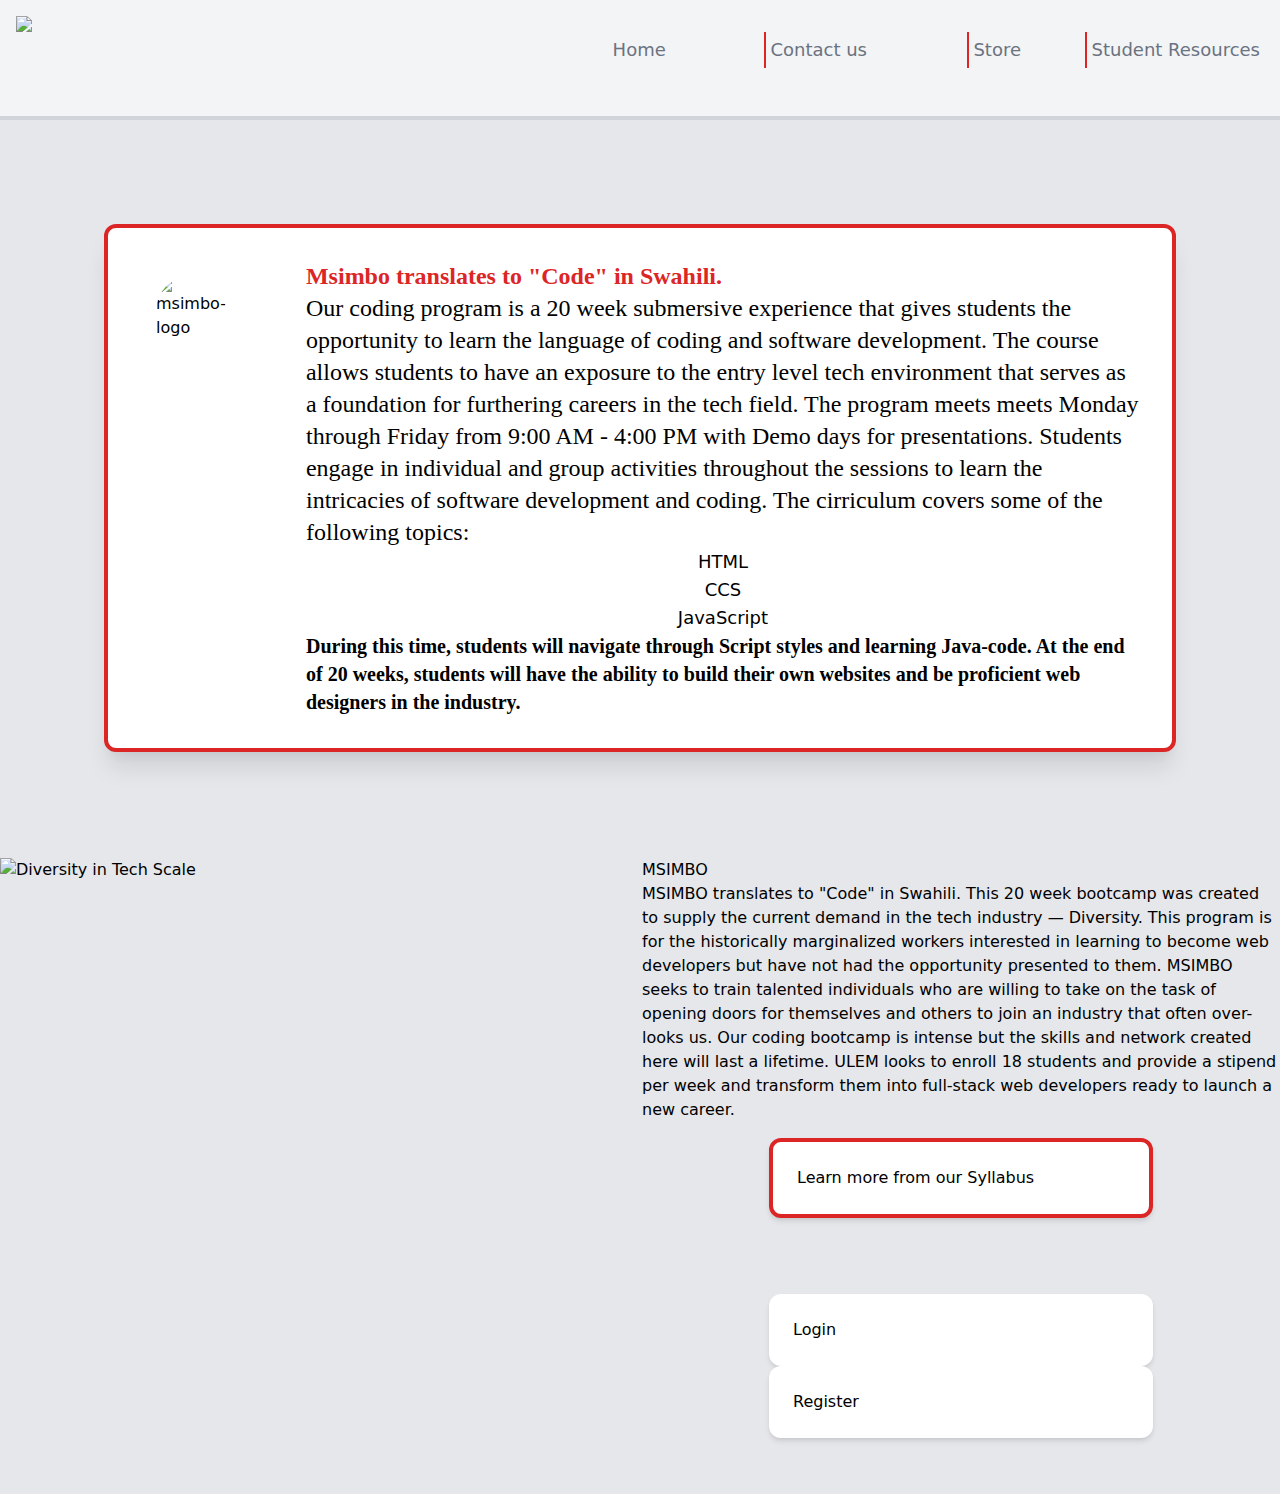
==== index.html @ eb958dcb "Added Header and styles to top sections" ====
<!DOCTYPE html>
<html lang="en">

<head>
  <meta charset="UTF-8">
  <meta name="viewport" content="width=device-width, initial-scale=1.0">
  
  <link rel="stylesheet" href="dist/tailwind.css">

  <title>MSIMBO</title>
</head>

<body class="h-3/4 bg-gray-200">
  

  <!-- top section -->
 
  <div class="bg-gray-100 h-42 border-b-4 border-gray-300 p-4">
		<div class="flex justify-between mb-4">
			<div class=""><img src="https://www.ulem.org/static/media/ulem.1919320d.png" width="271.5"></div>
				<div class="grid grid-cols-4 divide-x-2 divide-red-600">
					<div
						class="p-1 my-4 max-w-sm mx-auto flex text items-center space-x-4 hover:underline ">
						<a href="#">
							<div class="flex text-lg text-gray-500 font-light">Home</div>
						</a></div>
	
					<div
						class="p-1 my-4 max-w-sm mx-auto flex items-center space-x-4">
						<a href="https://msimbo.herokuapp.com/register">
							<div class="flex text-lg text-gray-500 font-light">Contact us</div>
						</a>
					</div>
	
	
	
					<div
						class="p-1 my-4 max-w-sm mx-auto flex items-center space-x-4">
						<a href="#">
							<div class="flex text-lg text-gray-500 font-light">Store</div>
						</a>
					</div>
	
					<div
						class="p-1 my-4 max-w-sm mx-auto flex items-center space-x-4">
						<a href="resources.html">
							<div class="flex-none text-lg text-gray-500 font-light">Student Resources</div>
						</a>
					</div>
				</div>
			</div>
		</div>

		<div class="p-16 m-10">
			<figure class="md:flex bg-white border-4 shadow-xl border-red-600 rounded-xl p-8 md:p-0">
				<img class="md:h-auto p-12 mx-auto rounded-full" src="http://msimbo.herokuapp.com/static/media/logo.7d59b40d.png" alt="msimbo-logo">
				<div class="pt-6 md:p-8 text-center md:text-left space-y-4">
					<blockquote>
						<p class="text-2xl font-normal font-serif">
							<strong class="text-red-600">Msimbo translates to &quot;Code&quot; in Swahili.</strong>  <br> Our coding program is a 20 week submersive
							experience that gives students the opportunity to learn the language
							of coding and software development. The course allows students to have an exposure to the entry level
							tech environment
							that serves as a foundation for furthering careers in the tech field. The program meets meets Monday
							through Friday from
							9:00 AM - 4:00 PM with Demo days for presentations. Students engage in individual and group activities
							throughout the
							sessions to learn the intricacies of software development and coding. The cirriculum covers some of the
							following
							topics:
						</p>
						<ul class="text-center text-lg">
							<li>HTML</li>
							<li>CCS</li>
							<li>JavaScript</li>
						</ul>
						<p class="text-xl font-semibold font-serif">During this time, students will navigate through Script styles and learning
							Java-code. At the end of 20 weeks,
							students will have the ability to build their own websites and be proficient web designers in the
							industry.</p>
					</blockquote>
					<!-- <figcaption class="">
								<div>
								</div>
							
							</figcaption> -->
				</div>
			</figure>
		</div>



  <hr>

    <hr>

    <!-- middle section about msimbo-->

    <div class="flex justify-between md:grid md:grid-cols-2 md:gap-1">
      <div id="stats">
      <img id="diversity" src="https://www.dalberg.com/sites/default/files/inline-images/diversity%20in%20tech_1.png" alt="Diversity in Tech Scale"></div>
      <div class="">
        <h2 class="topheader">MSIMBO</h2>
        <div>
        <p class="us">MSIMBO translates to &quot;Code&quot; in Swahili. This 20 week bootcamp was created to supply the current demand in the tech industry — Diversity. This program is for the historically marginalized workers interested in learning to become web developers but have not had the opportunity presented to them. MSIMBO seeks to train talented individuals who are willing to take on the task of opening doors for themselves and others to join an industry that often over-looks us. Our coding bootcamp is intense but the skills and network created here will last a lifetime. ULEM looks to enroll 18 students and provide a stipend per week and transform them into full-stack web developers ready to launch a new career.</p>
        </div>

        <!---- lamont --->
        <!-- Lamont: I added the border to the button here on 12.3-->
        <div>
 
          <div class="border-4 border-red-600 p-6 my-4 max-w-sm mx-auto bg-white rounded-xl shadow-md flex items-center space-x-4">
            <a href="#"><div class="flex- none">Learn more from our Syllabus</div></a></div>
  
          
  
    
        </div>
   
        
       </div>

   

    

    <hr>

  <!-- footer section -->
  

    <div class="p-14">
      

      <div class="buttons">


        <div class="p-6 max-w-sm mx-auto bg-white rounded-xl shadow-md flex items-center space-x-4">
          <a href="#"><div class="flex- none">Login</div></a></div>

        <div class="p-6 max-w-sm mx-auto bg-white rounded-xl shadow-md flex items-center space-x-4">
          <a href="https://msimbo.herokuapp.com/register"><div class="flex-none">Register</div></a></div>

      </div>

      </div>


</body>

</html>
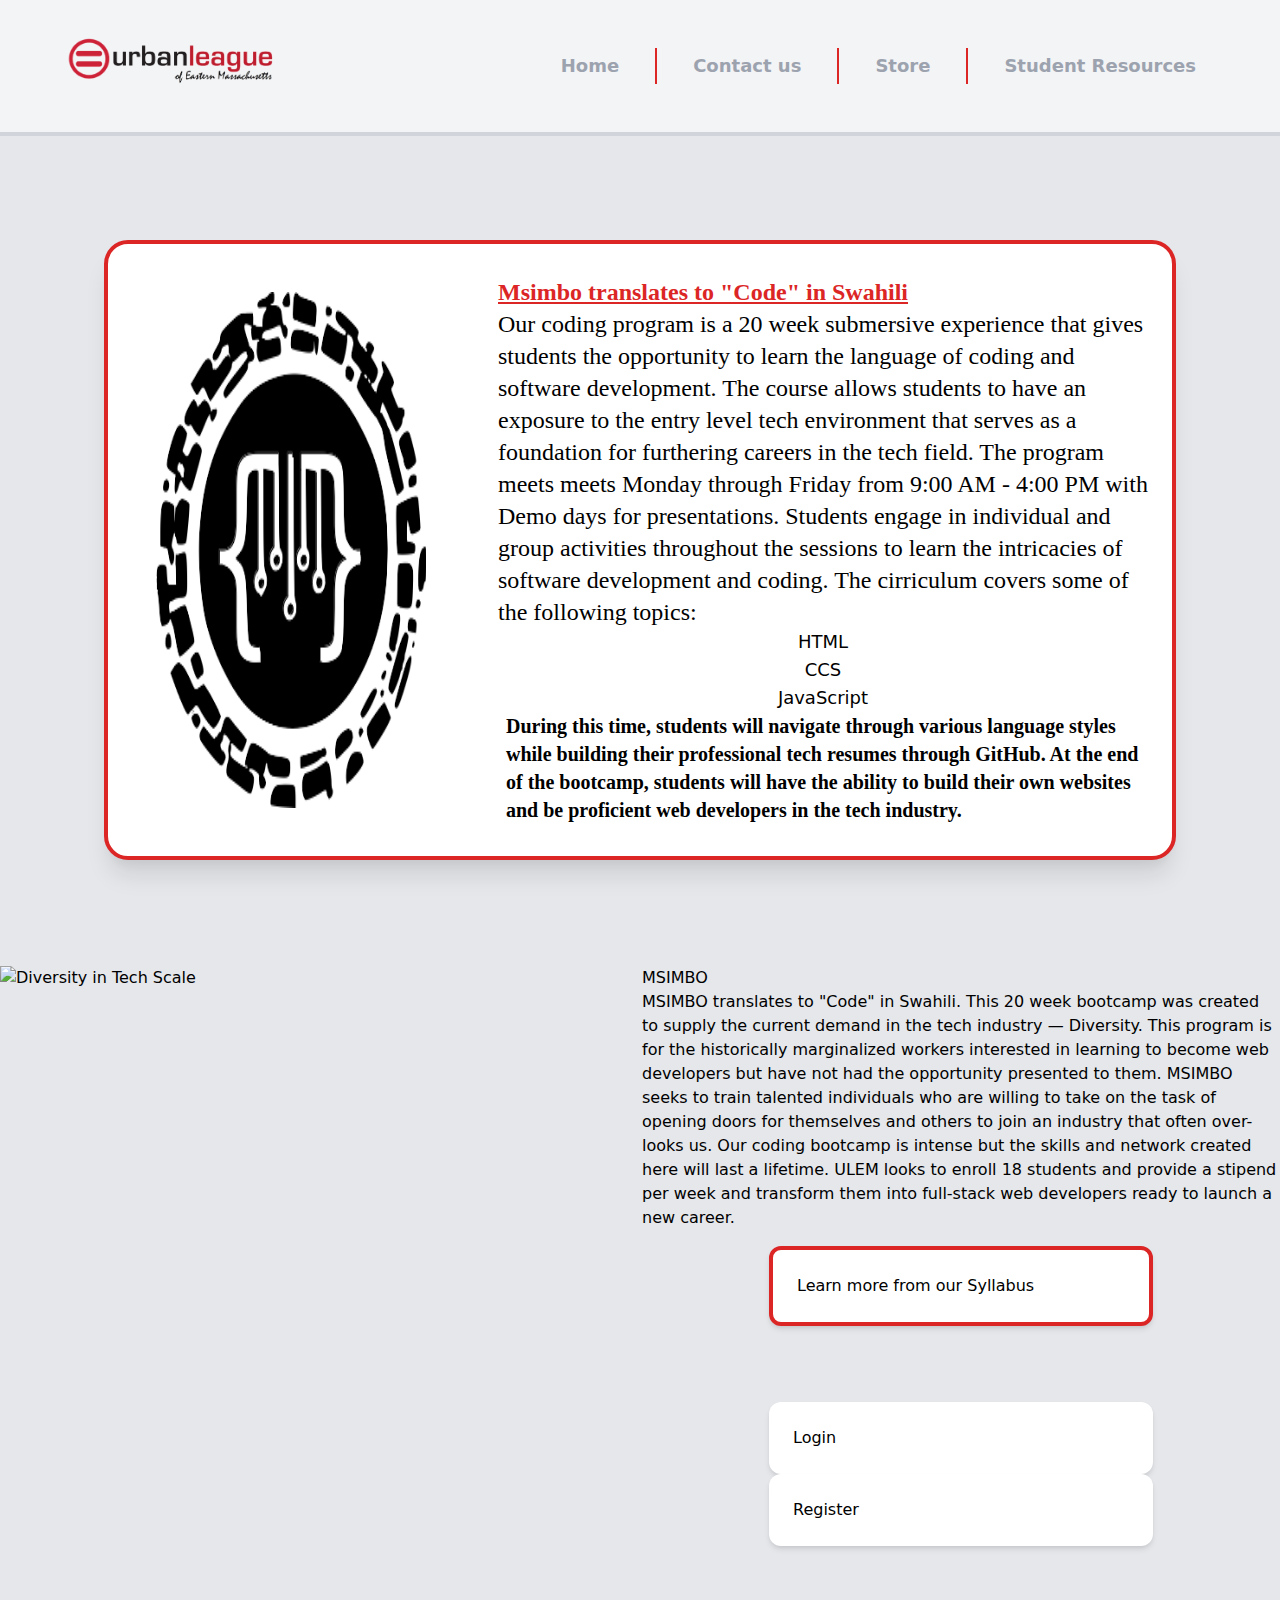
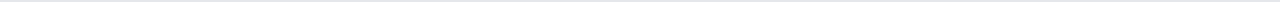
==== commit 2754050b: "Adds cohesive header to each file + proper links" ====
--- a/index.html
+++ b/index.html
@@ -4,146 +4,174 @@
 <head>
   <meta charset="UTF-8">
   <meta name="viewport" content="width=device-width, initial-scale=1.0">
-  
+
   <link rel="stylesheet" href="dist/tailwind.css">
 
   <title>MSIMBO</title>
 </head>
 
+
 <body class="h-3/4 bg-gray-200">
-  
+  <!-- outermost bg -->
 
-  <!-- top section -->
- 
-  <div class="bg-gray-100 h-42 border-b-4 border-gray-300 p-4">
-		<div class="flex justify-between mb-4">
-			<div class=""><img src="https://www.ulem.org/static/media/ulem.1919320d.png" width="271.5"></div>
-				<div class="grid grid-cols-4 divide-x-2 divide-red-600">
-					<div
-						class="p-1 my-4 max-w-sm mx-auto flex text items-center space-x-4 hover:underline ">
-						<a href="#">
-							<div class="flex text-lg text-gray-500 font-light">Home</div>
-						</a></div>
-	
-					<div
-						class="p-1 my-4 max-w-sm mx-auto flex items-center space-x-4">
-						<a href="https://msimbo.herokuapp.com/register">
-							<div class="flex text-lg text-gray-500 font-light">Contact us</div>
-						</a>
-					</div>
-	
-	
-	
-					<div
-						class="p-1 my-4 max-w-sm mx-auto flex items-center space-x-4">
-						<a href="#">
-							<div class="flex text-lg text-gray-500 font-light">Store</div>
-						</a>
-					</div>
-	
-					<div
-						class="p-1 my-4 max-w-sm mx-auto flex items-center space-x-4">
-						<a href="resources.html">
-							<div class="flex-none text-lg text-gray-500 font-light">Student Resources</div>
-						</a>
-					</div>
-				</div>
-			</div>
-		</div>
+  <!-- header below -->
 
-		<div class="p-16 m-10">
-			<figure class="md:flex bg-white border-4 shadow-xl border-red-600 rounded-xl p-8 md:p-0">
-				<img class="md:h-auto p-12 mx-auto rounded-full" src="http://msimbo.herokuapp.com/static/media/logo.7d59b40d.png" alt="msimbo-logo">
-				<div class="pt-6 md:p-8 text-center md:text-left space-y-4">
-					<blockquote>
-						<p class="text-2xl font-normal font-serif">
-							<strong class="text-red-600">Msimbo translates to &quot;Code&quot; in Swahili.</strong>  <br> Our coding program is a 20 week submersive
-							experience that gives students the opportunity to learn the language
-							of coding and software development. The course allows students to have an exposure to the entry level
-							tech environment
-							that serves as a foundation for furthering careers in the tech field. The program meets meets Monday
-							through Friday from
-							9:00 AM - 4:00 PM with Demo days for presentations. Students engage in individual and group activities
-							throughout the
-							sessions to learn the intricacies of software development and coding. The cirriculum covers some of the
-							following
-							topics:
-						</p>
-						<ul class="text-center text-lg">
-							<li>HTML</li>
-							<li>CCS</li>
-							<li>JavaScript</li>
-						</ul>
-						<p class="text-xl font-semibold font-serif">During this time, students will navigate through Script styles and learning
-							Java-code. At the end of 20 weeks,
-							students will have the ability to build their own websites and be proficient web designers in the
-							industry.</p>
-					</blockquote>
-					<!-- <figcaption class="">
+  <div class="bg-gray-100 h-42 border-b-4 border-gray-300 p-8">
+
+    <!-- header items below -->
+    <div class="flex md:flex justify-between">
+      <!--biggest div-->
+
+      <a href="https://www.ulem.org/">
+        <div class="w-4/5 mx-auto"><img src="images/ulem-logo.png" width="271.5"></div>
+      </a>
+      <div class="flex justify-between divide-x-2 divide-red-600">
+        <div class="p-1 my-4 max-w-sm mx-auto flex text items-center space-x-4 hover:underline ">
+          <a href="#">
+            <div class="flex px-8 text-lg text-gray-400 font-semibold hover:underline hover:text-red-700">Home</div>
+          </a>
+        </div>
+
+        <div class="p-1 my-4 max-w-sm mx-auto flex items-center space-x-4">
+          <a href="profiles.html">
+            <div class="flex px-8 text-lg text-gray-400 font-semibold hover:underline hover:text-red-700 text-center">
+              Contact us</div>
+          </a>
+        </div>
+
+
+
+        <div class="p-1 my-4 max-w-sm mx-auto flex items-center space-x-4">
+          <a href="https://www.bonfire.com/store/ulem/">
+            <div class="flex px-8 text-lg text-gray-400 font-semibold hover:underline hover:text-red-700">Store</div>
+          </a>
+        </div>
+
+        <div class="p-1 my-4 max-w-sm mx-auto flex items-center space-x-4">
+          <a href="resources.html">
+            <div
+              class="flex px-8 text-lg text-gray-400 font-semibold hover:underline hover:text-red-700 mr-4 text-center">
+              Student Resources</div>
+          </a>
+        </div>
+      </div>
+    </div>
+  </div>
+
+  <!-- top section below -->
+
+  <div class="p-16 m-10">
+    <figure class="md:flex bg-white border-4 shadow-xl border-red-600 rounded-3xl p-8 md:p-0">
+      <img class="md:h-auto p-12 mx-auto" src="images/MSIMBOlogo.png" alt="msimbo-logo" width="366">
+      <div class="pt-6 md:p-8 text-center md:text-left space-y-4">
+        <blockquote>
+          <p class="text-2xl font-normal font-serif -mx-2">
+            <strong class="text-red-600 underline">Msimbo translates to &quot;Code&quot; in Swahili</strong> <br> Our
+            coding program is a 20 week submersive
+            experience that gives students the opportunity to learn the language
+            of coding and software development. The course allows students to have an exposure to the entry level
+            tech environment
+            that serves as a foundation for furthering careers in the tech field. The program meets meets Monday
+            through Friday from
+            9:00 AM - 4:00 PM with Demo days for presentations. Students engage in individual and group activities
+            throughout the
+            sessions to learn the intricacies of software development and coding. The cirriculum covers some of the
+            following
+            topics:
+          </p>
+          <ul class="text-center text-lg">
+            <li>HTML</li>
+            <li>CCS</li>
+            <li>JavaScript</li>
+          </ul>
+          <p class="text-xl font-semibold font-serif">During this time, students will navigate through various language
+            styles while building their professional tech resumes through GitHub. At the end of the bootcamp,
+            students will have the ability to build their own websites and be proficient web developers in the tech
+            industry.</p>
+        </blockquote>
+        <!-- <figcaption class="">
 								<div>
 								</div>
 							
 							</figcaption> -->
-				</div>
-			</figure>
-		</div>
+      </div>
+    </figure>
+  </div>
 
 
 
   <hr>
 
-    <hr>
+  <hr>
 
-    <!-- middle section about msimbo-->
+  <!-- middle section about msimbo-->
 
-    <div class="flex justify-between md:grid md:grid-cols-2 md:gap-1">
-      <div id="stats">
-      <img id="diversity" src="https://www.dalberg.com/sites/default/files/inline-images/diversity%20in%20tech_1.png" alt="Diversity in Tech Scale"></div>
-      <div class="">
-        <h2 class="topheader">MSIMBO</h2>
-        <div>
-        <p class="us">MSIMBO translates to &quot;Code&quot; in Swahili. This 20 week bootcamp was created to supply the current demand in the tech industry — Diversity. This program is for the historically marginalized workers interested in learning to become web developers but have not had the opportunity presented to them. MSIMBO seeks to train talented individuals who are willing to take on the task of opening doors for themselves and others to join an industry that often over-looks us. Our coding bootcamp is intense but the skills and network created here will last a lifetime. ULEM looks to enroll 18 students and provide a stipend per week and transform them into full-stack web developers ready to launch a new career.</p>
+  <div class="flex justify-between md:grid md:grid-cols-2 md:gap-1">
+    <div id="stats">
+      <img id="diversity" src="https://www.dalberg.com/sites/default/files/inline-images/diversity%20in%20tech_1.png"
+        alt="Diversity in Tech Scale">
+    </div>
+    <div class="">
+      <h2 class="topheader">MSIMBO</h2>
+      <div>
+        <p class="us">MSIMBO translates to &quot;Code&quot; in Swahili. This 20 week bootcamp was created to supply the
+          current demand in the tech industry — Diversity. This program is for the historically marginalized workers
+          interested in learning to become web developers but have not had the opportunity presented to them. MSIMBO
+          seeks to train talented individuals who are willing to take on the task of opening doors for themselves and
+          others to join an industry that often over-looks us. Our coding bootcamp is intense but the skills and network
+          created here will last a lifetime. ULEM looks to enroll 18 students and provide a stipend per week and
+          transform them into full-stack web developers ready to launch a new career.</p>
+      </div>
+
+      <!---- lamont --->
+      <!-- Lamont: I added the border to the button here on 12.3-->
+      <div>
+
+        <div
+          class="border-4 border-red-600 p-6 my-4 max-w-sm mx-auto bg-white rounded-xl shadow-md flex items-center space-x-4">
+          <a href="#">
+            <div class="flex- none">Learn more from our Syllabus</div>
+          </a>
         </div>
 
-        <!---- lamont --->
-        <!-- Lamont: I added the border to the button here on 12.3-->
-        <div>
- 
-          <div class="border-4 border-red-600 p-6 my-4 max-w-sm mx-auto bg-white rounded-xl shadow-md flex items-center space-x-4">
-            <a href="#"><div class="flex- none">Learn more from our Syllabus</div></a></div>
-  
-          
-  
-    
-        </div>
-   
-        
-       </div>
 
-   
 
-    
+
+      </div>
+
+
+    </div>
+
+
+
+
 
     <hr>
 
-  <!-- footer section -->
-  
+    <!-- footer section -->
+
 
     <div class="p-14">
-      
+
 
       <div class="buttons">
 
 
         <div class="p-6 max-w-sm mx-auto bg-white rounded-xl shadow-md flex items-center space-x-4">
-          <a href="#"><div class="flex- none">Login</div></a></div>
+          <a href="#">
+            <div class="flex- none">Login</div>
+          </a>
+        </div>
 
         <div class="p-6 max-w-sm mx-auto bg-white rounded-xl shadow-md flex items-center space-x-4">
-          <a href="https://msimbo.herokuapp.com/register"><div class="flex-none">Register</div></a></div>
+          <a href="https://msimbo.herokuapp.com/register">
+            <div class="flex-none">Register</div>
+          </a>
+        </div>
 
       </div>
 
-      </div>
+    </div>
 
 
 </body>
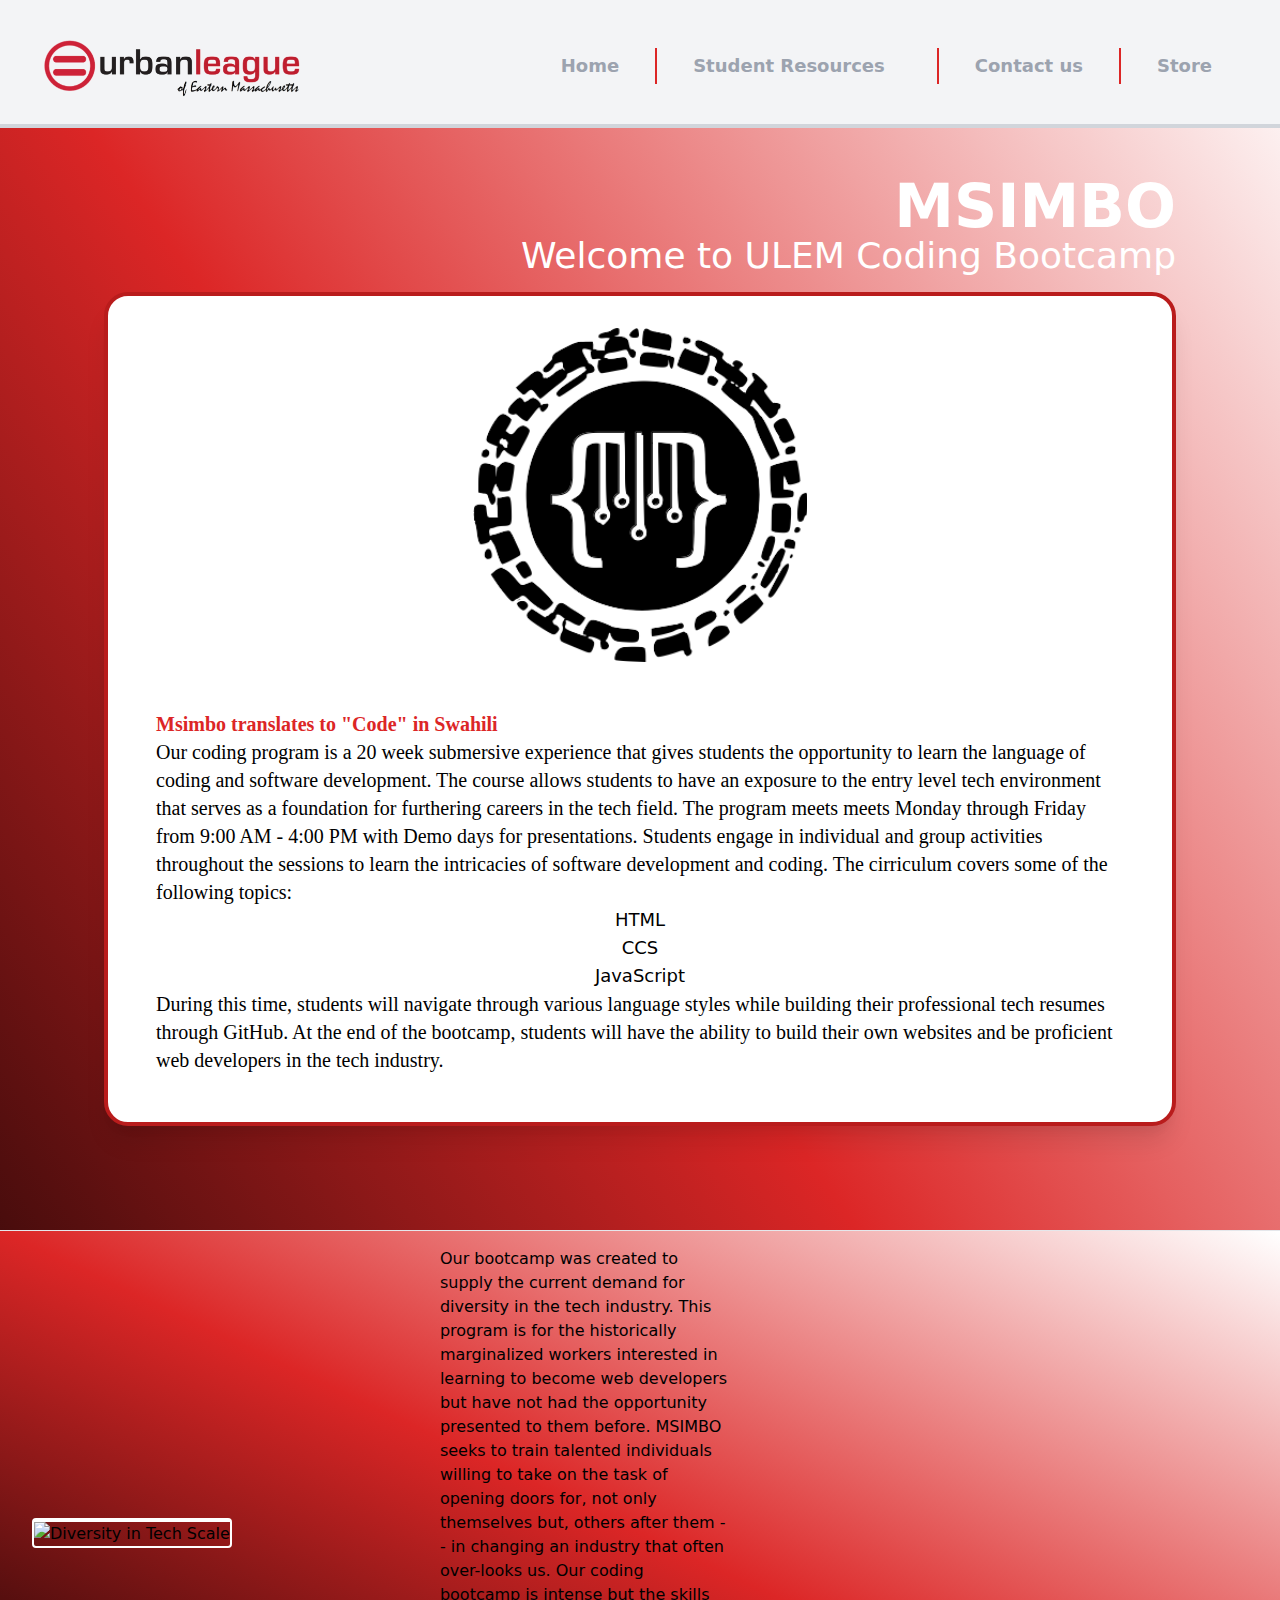
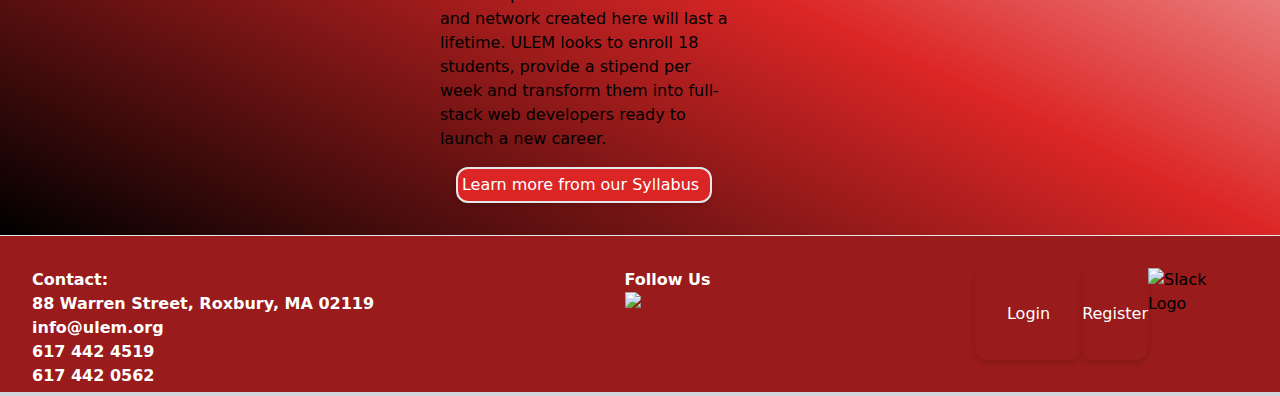
==== commit 0fc3c88e: "adds footer to eacg pg" ====
--- a/index.html
+++ b/index.html
@@ -4,175 +4,205 @@
 <head>
   <meta charset="UTF-8">
   <meta name="viewport" content="width=device-width, initial-scale=1.0">
-
   <link rel="stylesheet" href="dist/tailwind.css">
-
-  <title>MSIMBO</title>
+  <title>MSIMBO | Coding Bootcamp</title>
 </head>
 
 
-<body class="h-3/4 bg-gray-200">
+<body>
   <!-- outermost bg -->
 
-  <!-- header below -->
-
-  <div class="bg-gray-100 h-42 border-b-4 border-gray-300 p-8">
-
-    <!-- header items below -->
-    <div class="flex md:flex justify-between">
-      <!--biggest div-->
-
-      <a href="https://www.ulem.org/">
-        <div class="w-4/5 mx-auto"><img src="images/ulem-logo.png" width="271.5"></div>
-      </a>
-      <div class="flex justify-between divide-x-2 divide-red-600">
-        <div class="p-1 my-4 max-w-sm mx-auto flex text items-center space-x-4 hover:underline ">
-          <a href="#">
-            <div class="flex px-8 text-lg text-gray-400 font-semibold hover:underline hover:text-red-700">Home</div>
-          </a>
+  <div class="bg-gradient-to-tr from-black via-red-600 to-white">
+    <!-- header below -->
+
+    <div class="bg-gray-100 h-32 border-b-4 border-gray-300 p-8">
+
+      <!-- header items below -->
+      <div class="flex md:flex justify-between">
+        <!--biggest div-->
+
+        <a href="https://www.ulem.org/">
+          <div class="mx-auto"><img src="images/ulem-logo.png" width="271.5"></div>
+        </a>
+        <div class="flex justify-between divide-x-2 divide-red-600">
+          <div class="p-1 my-4 max-w-sm mx-auto flex text items-center space-x-4 hover:underline ">
+            <a href="https://redesign-v3-git-master.cinnsann.vercel.app/">
+              <div class="flex px-8 text-lg text-gray-400 font-semibold hover:underline hover:text-red-700">Home</div>
+            </a>
+          </div>
+
+          <div class="p-1 my-4 max-w-sm mx-auto flex items-center space-x-4">
+            <a href="resources.html">
+              <div
+                class="flex px-8 text-lg text-gray-400 font-semibold hover:underline hover:text-red-700 mr-4 text-center">
+                Student Resources</div>
+            </a>
+          </div>
+
+          <div class="p-1 my-4 max-w-sm mx-auto flex items-center space-x-4">
+            <a href="contact.html">
+              <div class="flex px-8 text-lg text-gray-400 font-semibold hover:underline hover:text-red-700 text-center">
+                Contact us</div>
+            </a>
+          </div>
+
+
+
+          <div class="p-1 my-4 max-w-sm mx-auto flex items-center space-x-4">
+            <a href="https://www.bonfire.com/store/ulem/">
+              <div class="flex px-8 text-lg text-gray-400 font-semibold hover:underline hover:text-red-700">Store</div>
+            </a>
+          </div>
+
         </div>
-
-        <div class="p-1 my-4 max-w-sm mx-auto flex items-center space-x-4">
-          <a href="profiles.html">
-            <div class="flex px-8 text-lg text-gray-400 font-semibold hover:underline hover:text-red-700 text-center">
-              Contact us</div>
-          </a>
-        </div>
-
-
-
-        <div class="p-1 my-4 max-w-sm mx-auto flex items-center space-x-4">
-          <a href="https://www.bonfire.com/store/ulem/">
-            <div class="flex px-8 text-lg text-gray-400 font-semibold hover:underline hover:text-red-700">Store</div>
-          </a>
-        </div>
-
-        <div class="p-1 my-4 max-w-sm mx-auto flex items-center space-x-4">
-          <a href="resources.html">
-            <div
-              class="flex px-8 text-lg text-gray-400 font-semibold hover:underline hover:text-red-700 mr-4 text-center">
-              Student Resources</div>
-          </a>
-        </div>
-      </div>
-    </div>
-  </div>
-
-  <!-- top section below -->
-
-  <div class="p-16 m-10">
-    <figure class="md:flex bg-white border-4 shadow-xl border-red-600 rounded-3xl p-8 md:p-0">
-      <img class="md:h-auto p-12 mx-auto" src="images/MSIMBOlogo.png" alt="msimbo-logo" width="366">
-      <div class="pt-6 md:p-8 text-center md:text-left space-y-4">
-        <blockquote>
-          <p class="text-2xl font-normal font-serif -mx-2">
-            <strong class="text-red-600 underline">Msimbo translates to &quot;Code&quot; in Swahili</strong> <br> Our
-            coding program is a 20 week submersive
-            experience that gives students the opportunity to learn the language
-            of coding and software development. The course allows students to have an exposure to the entry level
-            tech environment
-            that serves as a foundation for furthering careers in the tech field. The program meets meets Monday
-            through Friday from
-            9:00 AM - 4:00 PM with Demo days for presentations. Students engage in individual and group activities
-            throughout the
-            sessions to learn the intricacies of software development and coding. The cirriculum covers some of the
-            following
-            topics:
-          </p>
-          <ul class="text-center text-lg">
-            <li>HTML</li>
-            <li>CCS</li>
-            <li>JavaScript</li>
-          </ul>
-          <p class="text-xl font-semibold font-serif">During this time, students will navigate through various language
-            styles while building their professional tech resumes through GitHub. At the end of the bootcamp,
-            students will have the ability to build their own websites and be proficient web developers in the tech
-            industry.</p>
-        </blockquote>
-        <!-- <figcaption class="">
+      </div>
+    </div>
+
+    <!-- top section below -->
+
+    <div class="p-16 m-10">
+
+      <h2 class="text-6xl text-white text-center md:text-right font-semibold -mt-14">MSIMBO</h2>
+      <h3 class="text-4xl text-white text-center md:text-right font-thin pb-12">Welcome to ULEM Coding Bootcamp</h3>
+
+      <figure class="bg-white border-4 border-red-700 shadow-xl rounded-3xl p-4 flex-shrink-0 -mt-8">
+        <img class="p-4 mx-auto md:flex-wrap" src="images/MSIMBOlogo.png" alt="msimbo-logo" width="366">
+        <div class="pt-6 md:p-8 text-center md:text-left space-y-4">
+          <blockquote>
+
+            <p class="text-xl font-normal font-serif">
+              <strong class="text-red-600 font-extrabold">Msimbo translates to &quot;Code&quot; in Swahili</strong> <br>
+              Our
+              coding program is a 20 week submersive
+              experience that gives students the opportunity to learn the language
+              of coding and software development. The course allows students to have an exposure to the entry level
+              tech environment
+              that serves as a foundation for furthering careers in the tech field. The program meets meets Monday
+              through Friday from
+              9:00 AM - 4:00 PM with Demo days for presentations. Students engage in individual and group activities
+              throughout the
+              sessions to learn the intricacies of software development and coding. The cirriculum covers some of the
+              following
+              topics:
+            </p>
+            <ul class="text-center text-lg">
+              <li>HTML</li>
+              <li>CCS</li>
+              <li>JavaScript</li>
+            </ul>
+            <p class="text-xl font-normal font-serif">During this time, students will navigate through various language
+              styles while building their professional tech resumes through GitHub. At the end of the bootcamp,
+              students will have the ability to build their own websites and be proficient web developers in the tech
+              industry.</p>
+          </blockquote>
+          <!-- <figcaption class="">
 								<div>
 								</div>
 							
 							</figcaption> -->
-      </div>
-    </figure>
+        </div>
+      </figure>
+    </div>
+
+
+
+    
+
+    <hr>
+
+    <!-- middle section about msimbo-->
+
+    <div class="flex items-center bg-gradient-to-tr from-black via-red-600 to-white">
+      <!-- biggest mid div -->
+
+
+
+      <!-- image div -->
+      <div class="m-8 flex flex-shrink-0 w-1/2 w-max">
+        <img class="border-t-4 border-b-2 border-l-2 border-r-2 border-white rounded"
+          src="https://www.dalberg.com/sites/default/files/inline-images/diversity%20in%20tech_1.png"
+          alt="Diversity in Tech Scale">
+      </div>
+
+
+
+      <!-- div with mission blurb -->
+
+      <div class="w-1/2 px-12">
+        <div class="px-32 py-4">
+          <p class="">Our bootcamp was created to supply the current demand for diversity in the
+          tech industry. This program is for the historically marginalized workers interested in learning to become web developers but have not had the opportunity presented to them before. MSIMBO seeks to train talented individuals willing to take on the task of opening doors for, not only themselves but, others after them -- in changing an industry that often over-looks us. Our coding bootcamp is intense but the skills and network created here will last a lifetime. ULEM looks to enroll 18 students, provide a stipend per week and transform them into full-stack web developers ready to launch a new career.
+          </p>
+
+          <div>
+
+            <div
+              class="border-2 border-gray-200 p-1 m-4 max-w-sm bg-red-600 text-white rounded-xl shadow-md flex items-center space-x-4">
+              <a href="http://msimbo.herokuapp.com/syllabus">
+                <div class="">Learn more from our Syllabus</div>
+              </a>
+            </div>
+
+          </div>
+
+        </div>
+
+
+
+
+      </div>
+
+
+
+
+    </div>
+
+    <hr>
+
+
+
+
   </div>
 
-
-
-  <hr>
-
-  <hr>
-
-  <!-- middle section about msimbo-->
-
-  <div class="flex justify-between md:grid md:grid-cols-2 md:gap-1">
-    <div id="stats">
-      <img id="diversity" src="https://www.dalberg.com/sites/default/files/inline-images/diversity%20in%20tech_1.png"
-        alt="Diversity in Tech Scale">
-    </div>
-    <div class="">
-      <h2 class="topheader">MSIMBO</h2>
-      <div>
-        <p class="us">MSIMBO translates to &quot;Code&quot; in Swahili. This 20 week bootcamp was created to supply the
-          current demand in the tech industry — Diversity. This program is for the historically marginalized workers
-          interested in learning to become web developers but have not had the opportunity presented to them. MSIMBO
-          seeks to train talented individuals who are willing to take on the task of opening doors for themselves and
-          others to join an industry that often over-looks us. Our coding bootcamp is intense but the skills and network
-          created here will last a lifetime. ULEM looks to enroll 18 students and provide a stipend per week and
-          transform them into full-stack web developers ready to launch a new career.</p>
-      </div>
-
-      <!---- lamont --->
-      <!-- Lamont: I added the border to the button here on 12.3-->
-      <div>
-
-        <div
-          class="border-4 border-red-600 p-6 my-4 max-w-sm mx-auto bg-white rounded-xl shadow-md flex items-center space-x-4">
-          <a href="#">
-            <div class="flex- none">Learn more from our Syllabus</div>
-          </a>
-        </div>
-
-
-
-
-      </div>
-
-
-    </div>
-
-
-
-
-
-    <hr>
-
-    <!-- footer section -->
-
-
-    <div class="p-14">
-
-
-      <div class="buttons">
-
-
-        <div class="p-6 max-w-sm mx-auto bg-white rounded-xl shadow-md flex items-center space-x-4">
-          <a href="#">
-            <div class="flex- none">Login</div>
-          </a>
-        </div>
-
-        <div class="p-6 max-w-sm mx-auto bg-white rounded-xl shadow-md flex items-center space-x-4">
-          <a href="https://msimbo.herokuapp.com/register">
-            <div class="flex-none">Register</div>
-          </a>
-        </div>
-
-      </div>
-
-    </div>
-
+  <!-- footer section -->
+
+
+  <div class="flex flex-col-3 justify-between bg-red-800 h-40 border-b-4 border-gray-300 p-8">
+    <!--biggest div-->
+    <div class="font-bold text-white">Contact:
+      <ul>
+        <li>88 Warren Street, Roxbury, MA 02119</li>
+        <li>info@ulem.org</li>
+        <li>617 442 4519</li>
+        <li>617 442 0562</li>
+      </ul>
+    </div>
+
+
+    <div class="font-bold text-white">Follow Us
+      <img src="images/social_media.png" width="100"></a>
+    </div>
+
+    <div class="flex justify-between">
+      <div class="max-w-sm mx-auto rounded-xl shadow-md flex items-center space-x-4">
+        <a href="#">
+          <div class="mx-8 text-white">Login</div>
+        </a>
+      </div>
+
+      <div class="max-w-sm mx-auto rounded-xl shadow-md flex items-center space-x-4">
+        <a href="https://msimbo.herokuapp.com/register">
+          <div class="text-white">Register</div>
+        </a>
+      </div>
+      <div class="">
+        <a href="https://msimbo.slack.com/">
+          <img src="https://cdn.freebiesupply.com/logos/large/2x/slack-icon-white.png" alt="Slack Logo" width="100">
+        </a>
+      </div>
+    </div>
+
+  </div>
 
 </body>
 
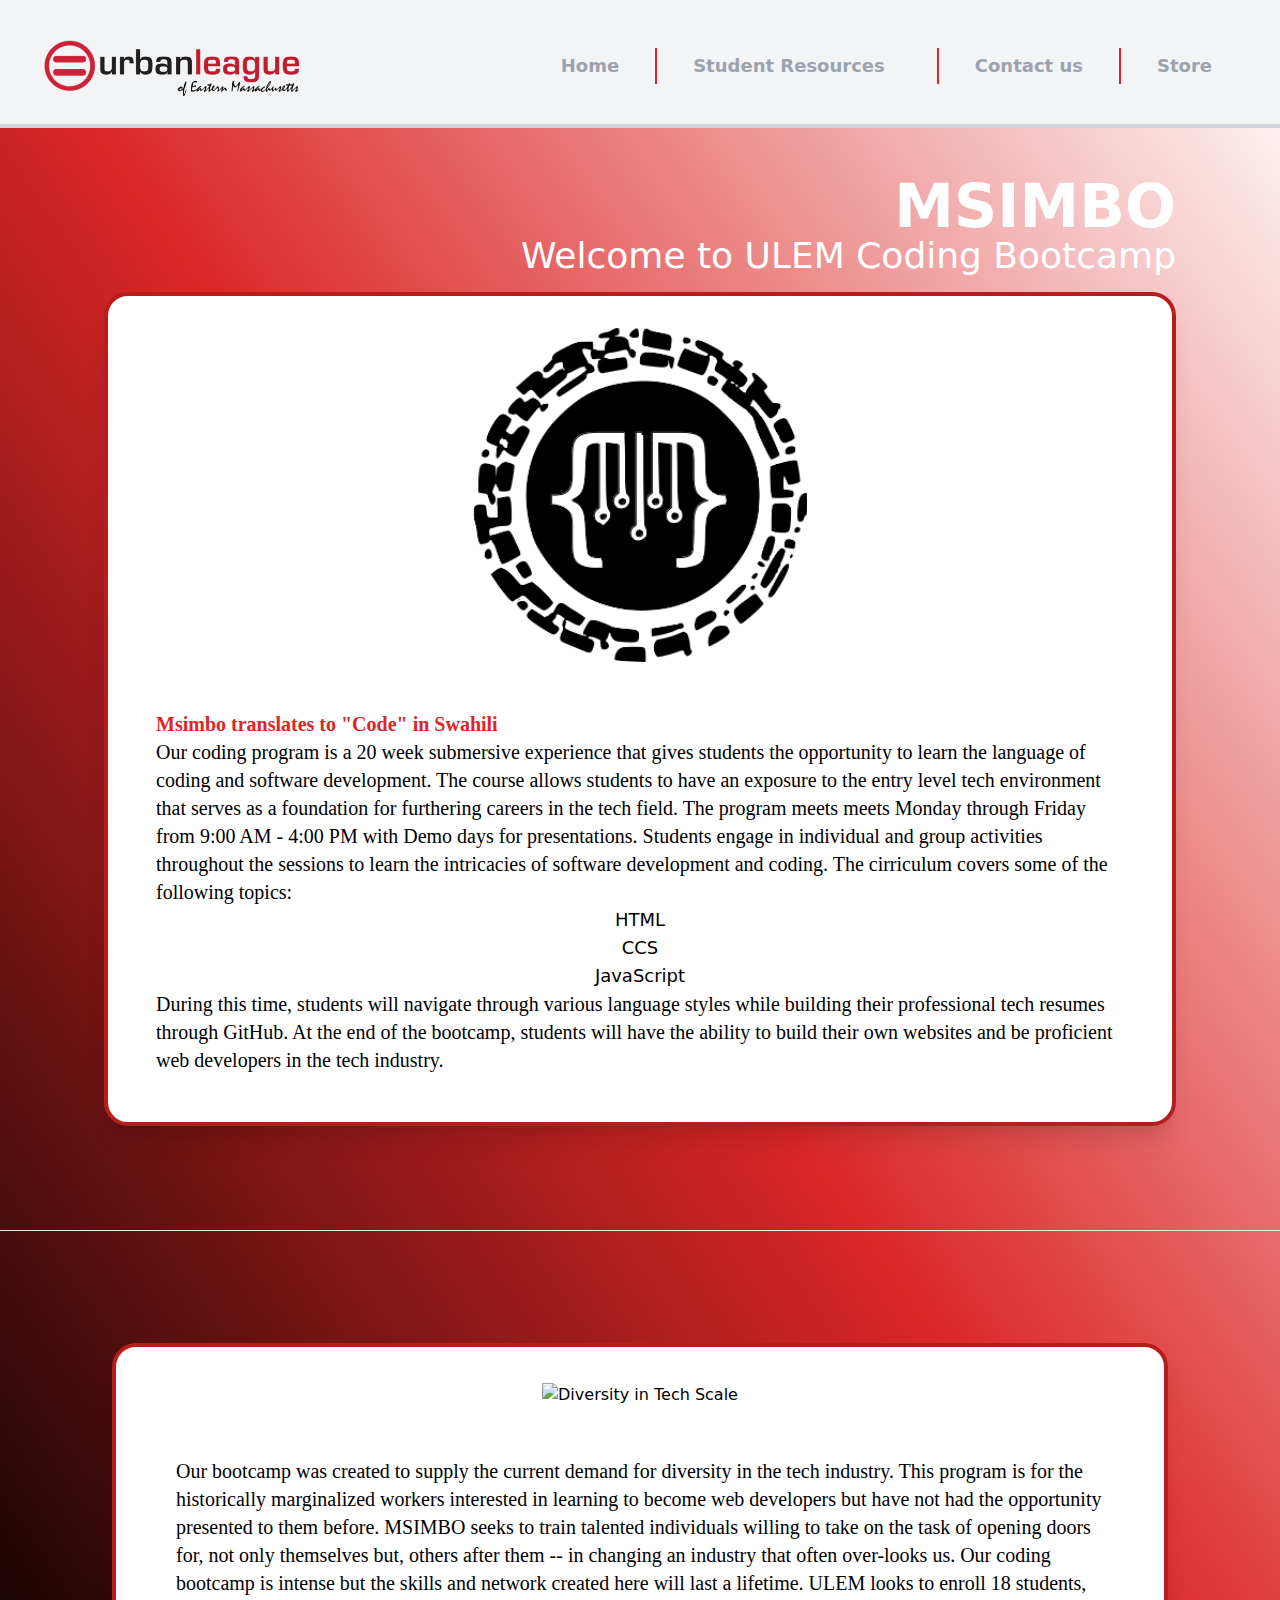
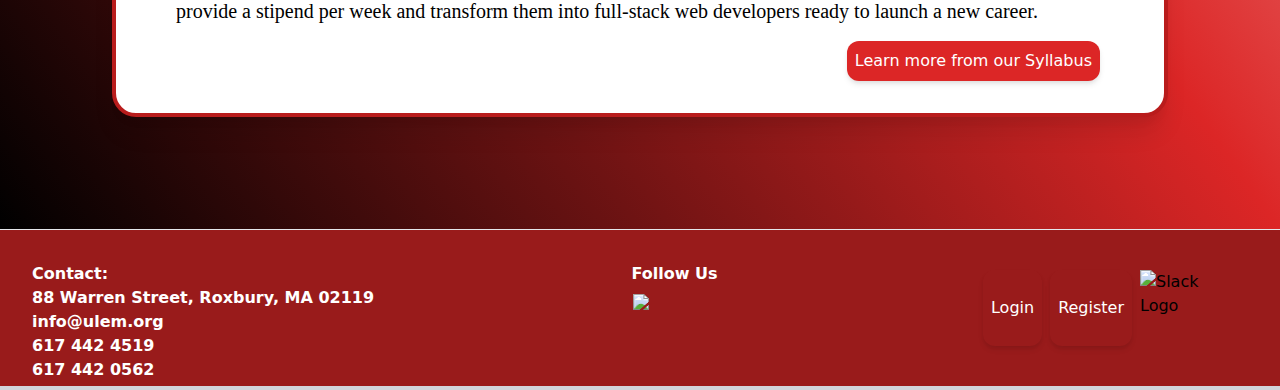
==== commit ac1bc32f: "update to footer btns" ====
--- a/index.html
+++ b/index.html
@@ -106,19 +106,18 @@
 
 
 
-    
+
 
     <hr>
 
     <!-- middle section about msimbo-->
-
-    <div class="flex items-center bg-gradient-to-tr from-black via-red-600 to-white">
+    <div class="flex flex-col items-center bg-white m-28 rounded-3xl border-4 border-red-700 shadow-xl">
       <!-- biggest mid div -->
 
 
 
       <!-- image div -->
-      <div class="m-8 flex flex-shrink-0 w-1/2 w-max">
+      <div class="m-8 flex flex-shrink-0 w-max">
         <img class="border-t-4 border-b-2 border-l-2 border-r-2 border-white rounded"
           src="https://www.dalberg.com/sites/default/files/inline-images/diversity%20in%20tech_1.png"
           alt="Diversity in Tech Scale">
@@ -128,22 +127,25 @@
 
       <!-- div with mission blurb -->
 
-      <div class="w-1/2 px-12">
-        <div class="px-32 py-4">
-          <p class="">Our bootcamp was created to supply the current demand for diversity in the
-          tech industry. This program is for the historically marginalized workers interested in learning to become web developers but have not had the opportunity presented to them before. MSIMBO seeks to train talented individuals willing to take on the task of opening doors for, not only themselves but, others after them -- in changing an industry that often over-looks us. Our coding bootcamp is intense but the skills and network created here will last a lifetime. ULEM looks to enroll 18 students, provide a stipend per week and transform them into full-stack web developers ready to launch a new career.
+      <div class="px-12">
+        <div class="py-4">
+          <p class="flex text-xl font-normal font-serif px-3">Our bootcamp was created to supply the current demand
+            for diversity in the tech industry. This program is for the historically marginalized workers interested in learning to become web developers
+            but have not had the opportunity presented to them before. MSIMBO seeks to train talented individuals willing to
+            take on the task of opening doors for, not only themselves but, others after them -- in changing an industry that
+            often over-looks us. Our coding bootcamp is intense but the skills and network created here will last a lifetime.
+            ULEM looks to enroll 18 students, provide a stipend per week and transform them into full-stack web developers
+            ready to launch a new career.
           </p>
-
-          <div>
-
-            <div
-              class="border-2 border-gray-200 p-1 m-4 max-w-sm bg-red-600 text-white rounded-xl shadow-md flex items-center space-x-4">
-              <a href="http://msimbo.herokuapp.com/syllabus">
-                <div class="">Learn more from our Syllabus</div>
-              </a>
-            </div>
-
-          </div>
+          <div class="flex justify-end">
+	
+						<div class="p-2 m-4 max-w-sm bg-red-600 text-white rounded-xl shadow-md">
+							<a href="http://msimbo.herokuapp.com/syllabus">
+								<div class="">Learn more from our Syllabus</div>
+							</a>
+						</div>
+	
+					</div>
 
         </div>
 
@@ -167,42 +169,45 @@
   <!-- footer section -->
 
 
+  
   <div class="flex flex-col-3 justify-between bg-red-800 h-40 border-b-4 border-gray-300 p-8">
     <!--biggest div-->
     <div class="font-bold text-white">Contact:
-      <ul>
-        <li>88 Warren Street, Roxbury, MA 02119</li>
-        <li>info@ulem.org</li>
-        <li>617 442 4519</li>
-        <li>617 442 0562</li>
-      </ul>
-    </div>
-
-
-    <div class="font-bold text-white">Follow Us
-      <img src="images/social_media.png" width="100"></a>
-    </div>
-
-    <div class="flex justify-between">
-      <div class="max-w-sm mx-auto rounded-xl shadow-md flex items-center space-x-4">
-        <a href="#">
-          <div class="mx-8 text-white">Login</div>
-        </a>
-      </div>
-
-      <div class="max-w-sm mx-auto rounded-xl shadow-md flex items-center space-x-4">
-        <a href="https://msimbo.herokuapp.com/register">
-          <div class="text-white">Register</div>
-        </a>
-      </div>
-      <div class="">
-        <a href="https://msimbo.slack.com/">
-          <img src="https://cdn.freebiesupply.com/logos/large/2x/slack-icon-white.png" alt="Slack Logo" width="100">
-        </a>
-      </div>
-    </div>
-
-  </div>
+        <ul>
+            <li><img src="">88 Warren Street, Roxbury, MA 02119</li>
+            <li><img src="">info@ulem.org</li>
+            <li><img src="">617 442 4519</li>
+            <li><img src="">617 442 0562</li>
+        </ul>
+    </div>
+
+
+    <div class="font-bold text-white text-center">Follow Us
+        <img class="p-2" src="images/social_media.png" width="100"></a>
+    </div>
+
+    <div class="flex justify-between p-2 space-x-2">
+        <div class="rounded-xl shadow-md flex items-center p-2 hover:bg-red-400 hover:underline">
+            <a href="#">
+                <div class="text-white">Login</div>
+            </a>
+        </div>
+
+        <div class="rounded-xl shadow-md flex items-center hover:bg-red-400 hover:underline p-2">
+            <a href="https://msimbo.herokuapp.com/register">
+                <div class="text-white">Register</div>
+            </a>
+        </div>
+        <div class="">
+            <a href="https://msimbo.slack.com/">
+                <img src="https://cdn.freebiesupply.com/logos/large/2x/slack-icon-white.png" alt="Slack Logo"
+                    width="100">
+            </a>
+        </div>
+    </div>
+
+</div>
+
 
 </body>
 
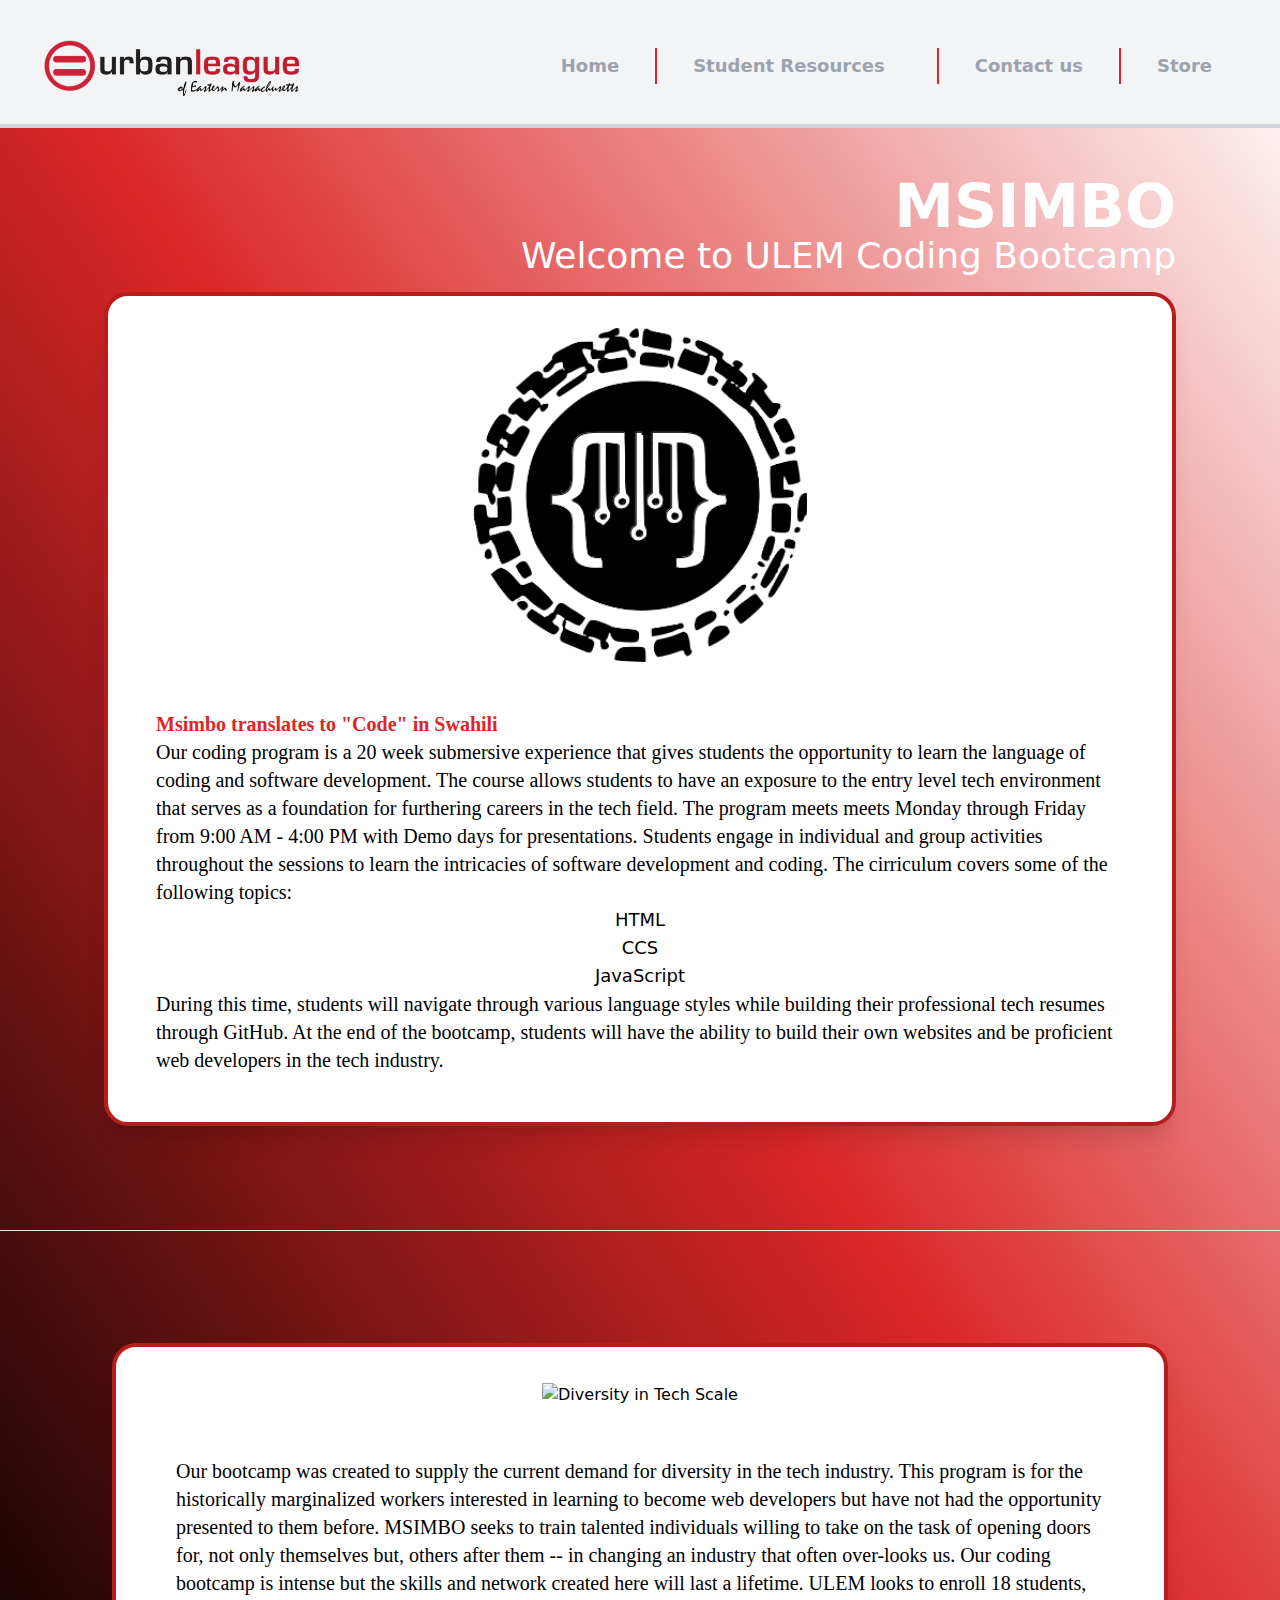
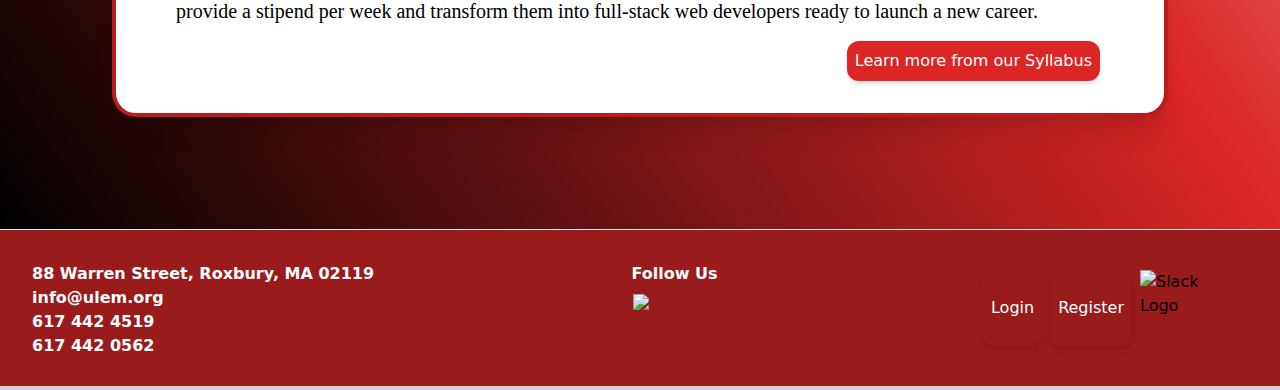
==== commit ffc100c3: "update to form and add bg gradient to all pages" ====
--- a/index.html
+++ b/index.html
@@ -172,7 +172,7 @@
   
   <div class="flex flex-col-3 justify-between bg-red-800 h-40 border-b-4 border-gray-300 p-8">
     <!--biggest div-->
-    <div class="font-bold text-white">Contact:
+    <div class="font-bold text-white">
         <ul>
             <li><img src="">88 Warren Street, Roxbury, MA 02119</li>
             <li><img src="">info@ulem.org</li>
